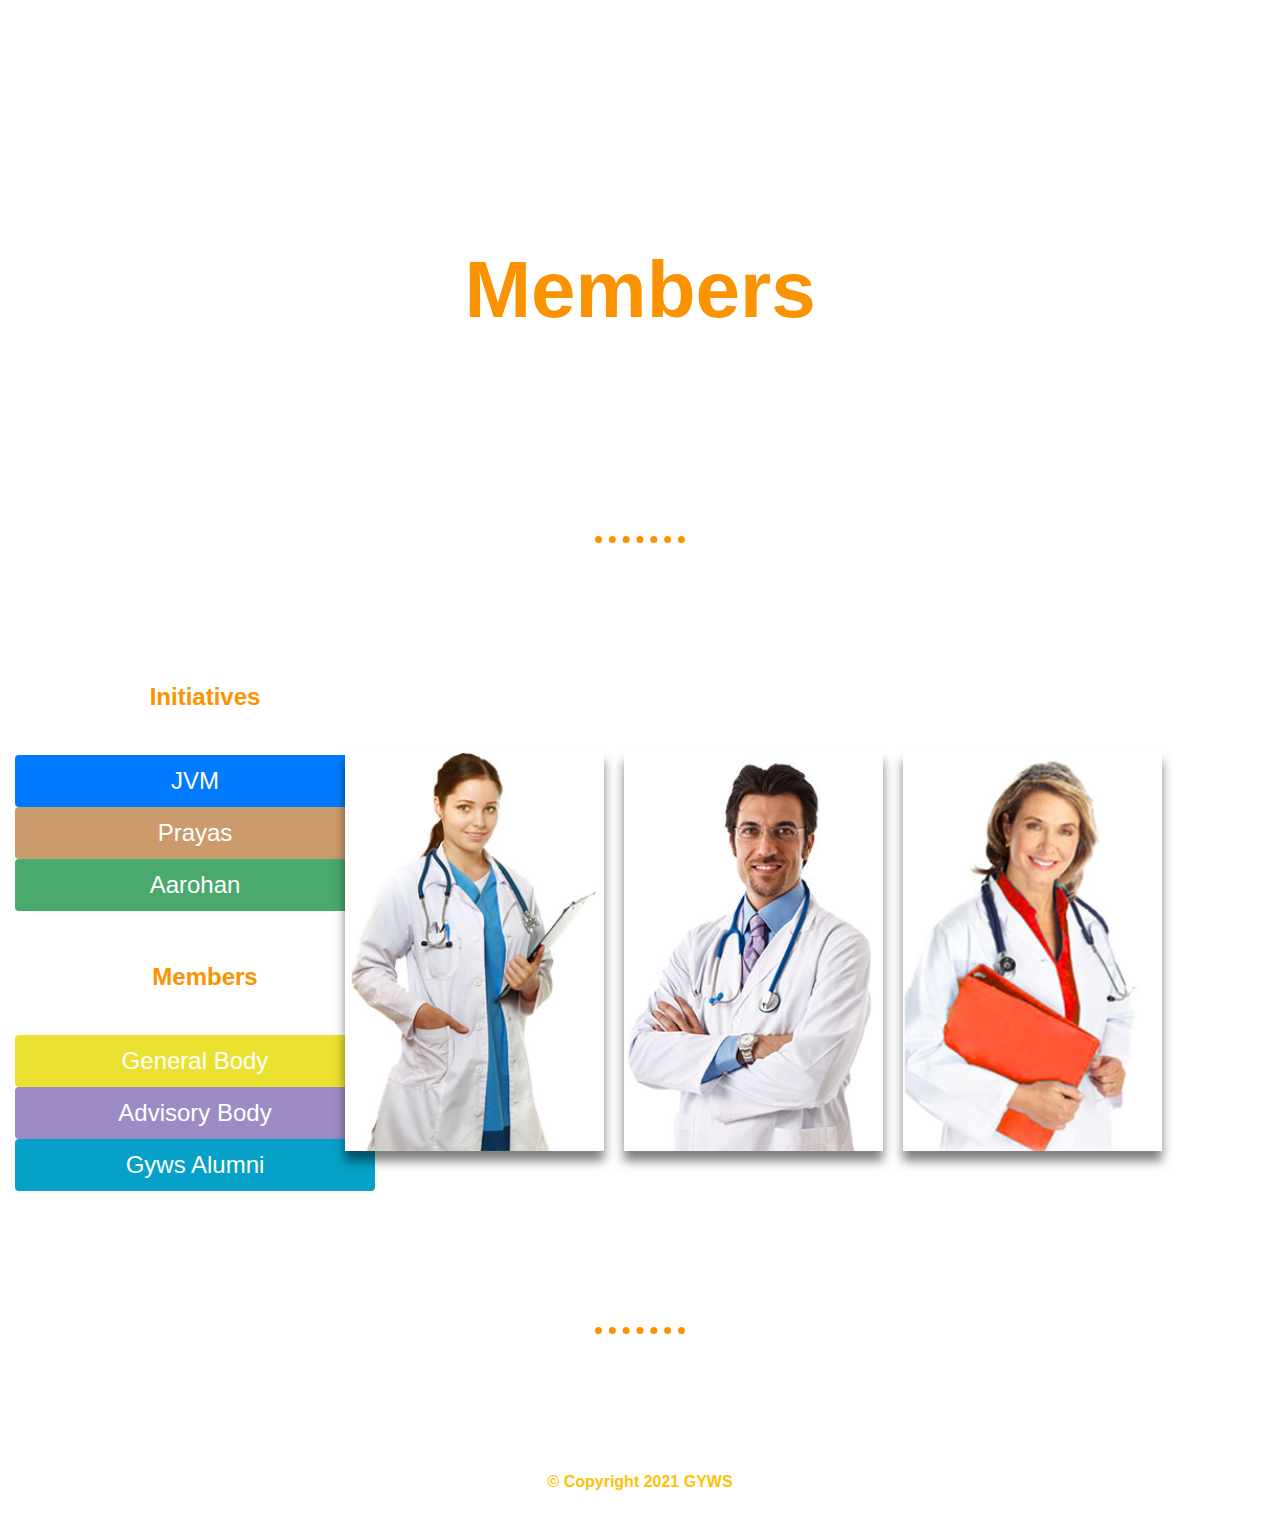
==== raw.html @ 64995d08 "members webpage" ====
<!doctype html>
<html lang="en">
  <head>
    <title>Title</title>
    <!-- Required meta tags -->
    <meta charset="utf-8">
    <meta name="viewport" content="width=device-width, initial-scale=1, shrink-to-fit=no">

    <!-- Bootstrap CSS -->
    <link rel="stylesheet" href="https://stackpath.bootstrapcdn.com/bootstrap/4.3.1/css/bootstrap.min.css" integrity="sha384-ggOyR0iXCbMQv3Xipma34MD+dH/1fQ784/j6cY/iJTQUOhcWr7x9JvoRxT2MZw1T" crossorigin="anonymous">
    <link rel="stylesheet" href="https://cdnjs.cloudflare.com/ajax/libs/font-awesome/4.7.0/css/font-awesome.min.css">
    <link rel="stylesheet" href="https://cdn.jsdelivr.net/npm/@fortawesome/fontawesome-free@5.15.3/css/fontawesome.min.css" integrity="sha384-wESLQ85D6gbsF459vf1CiZ2+rr+CsxRY0RpiF1tLlQpDnAgg6rwdsUF1+Ics2bni" crossorigin="anonymous">
    <style>
    body
        {
            margin: 0;
            padding: 0;
        }
        
        .top
        {
            
            height:400px;
            background-image: url(https://miro.medium.com/max/875/0*DyiyTwLls2OI6Byh);
            background-size: cover;
        }
        
        .toptext{
            padding-top: 230px;
            font-family:-apple-system, BlinkMacSystemFont, 'Segoe UI', Roboto, Oxygen, Ubuntu, Cantarell, 'Open Sans', 'Helvetica Neue', sans-serif;
            font-size: 80px;
        }
        
        .list1{
            margin-left: 20px;
            width: 340px;
        }
        
        .large1{
            font-size: 24px;
            font-family:-apple-system, BlinkMacSystemFont, 'Segoe UI', Roboto, Oxygen, Ubuntu, Cantarell, 'Open Sans', 'Helvetica Neue', sans-serif;
            color:white;
        }
        .large2{
            font-size: 24px;
            font-family:-apple-system, BlinkMacSystemFont, 'Segoe UI', Roboto, Oxygen, Ubuntu, Cantarell, 'Open Sans', 'Helvetica Neue', sans-serif;
            color:#fb9300;
        }
        .color1{
            background-color:  #9D8BC5;
            
        }
        .color2{
            background-color: #cc9b6d;
        }
        .color3{
            background-color: #4aa96c;
        }
        .color4{
            background-color: #ebe131;
        }
        .color5{
            color:#4aa96c;
        }
        .color6{
            background-color:#05A1C8;
        }
        .color7{
            color:#fb9300;
        }
        .color8{
            background-color:#73C38E;
        }
        .color9{
            background-color:#9D8BC5;
        }
        hr{
            border-style:none;
            border-top-style: dotted;
            border-width: 7px;
            width: 7%;
            
            border-color:#fb9300;
        }

        .team-area{
          display: flex;
          width: 90%;
          justify-content: space-around;
        }
        
        .single-team{
          width: 360px;
          height: 400px;
          padding: 24px;
          background: #fff;
          position: relative;
          display: flex;
          align-items: flex-end;
          transition: .6s ease-out;
          box-shadow: 0 10px 10px rgba(0,0,0,0.5);
          margin-right: 10px;
          margin-left: 10px;
        }
        .single-team:hover{
          transform: translateY(15px);
        }
        .single-team:hover:before{
          opacity: 1;
        }
        .single-team:hover .team-text{
          opacity: 1;
          transform: translateY(0);
        }
        .single-team:before{
          content: ' ';
          position: absolute;
          top: 0;
          left: 0;
          display: block;
          width: 100%;
          height: 100%;
          background: linear-gradient(to top, #fb9300, transparent);
          z-index: 2;
          transition: 0.5s;
          opacity: 0;
        }
        .single-team img{
          width: 100%;
          height: 100%;
          position: absolute;
          top: 0;
          left: 0;
          object-fit: cover;
        }
        .single-team .team-text{
          position: relative;
          z-index: 3;
          color: #fff;
          opacity: 0;
          transform: translateY(60px);
          transition: 0.5s;
        }
        .team-text h2{
          margin: 0;
        }
        .team-text a{
          width: 30px;
          height: 30px;
          display: inline-block;
          border: 1px solid #fff;
          border-radius: 50%;
          margin: 0 5px;
          text-decoration: none;
        }
        .team-text a i{
          color: #fff;
          padding: 6px 8px;
        }
        

    </style>
</head>

  <body>

    <div class="container-fluid top">
        <p class="text-center toptext  color7"><strong> Members</strong>
        </p>
    </div>
    
    <br><br><br>
    
    <br>
    <br>
    <hr>
    <br>
    <br><br><br>
    <br>
    
    
    <div class="container-fluid">
        <div class="row">
            <div class="col-lg-3 col-sm-9 ">
                <div class="nav flex-column nav-pills id="v-pills-tab role="tablist" aria-orientation="vertical">
                    <p class="large2 text-center list1"><strong>Initiatives</strong></p><br>
                    <a href="#m1 " class="nav-link active color1 large1 text-center" id="v-pills-home-tab" data-toggle="pill" role="tab">JVM</a>
                    <a href="#m2" class="nav-link color2 large1 text-center" id="v-pills-home-tab" data-toggle="pill" role="tab">Prayas</a>
                    <a href="#m3" class="nav-link color3 large1 text-center" id="v-pills-home-tab" data-toggle="pill" role="tab">Aarohan</a>
                    <br><br><p class="large2 text-center list1"><strong>Members</strong></p><br>
                    <a href="#m4" class="nav-link color4 large1 text-center" id="v-pills-home-tab" data-toggle="pill" role="tab">General Body</a>
                    <a href="#m5" class="nav-link color9 large1 text-center" id="v-pills-home-tab" data-toggle="pill" role="tab">Advisory Body</a>
                    <a href="#m6" class="nav-link color6 large1 text-center" id="v-pills-home-tab" data-toggle="pill" role="tab">Gyws Alumni</a>
                    <br><br>
                </div>
            </div>

            <div class="col-lg-9 col-md-12">
                <div class="tab-content" id="v-pills-tabContent">
                    <div class="tab-pane fade show active" id="m1" role="tabpanel">

                        <!--Changes from here--><br><br><br>

                        <div class="team-area">
                            <div class="single-team">
                              <img src="img-1.jpg" alt="">
                              <div class="team-text">
                                <h2>Person 1</h2>
                                <p>Social Strategy Officer</p>
                                <p>
                                  <a href="#"><i class="fa fa-facebook"></i></a>
                                  <a href="#"><i class="fa fa-twitter"></i></a>
                                  <a href="#"><i class="fa fa-google-plus"></i></a>
                                  <a href="#"><i class="fa fa-instagram"></i></a>
                                </p>
                              </div>
                            </div>
                            <div class="single-team">
                              <img src="img-2.jpg" alt="">
                              <div class="team-text">
                                <h2>Person 2</h2>
                                <p>Chief Officer</p>
                                <p>
                                  <a href="#"><i class="fa fa-facebook" aria-hidden="true"></i></a>
                                  <a href="#"><i class="fa fa-twitter" aria-hidden="true"></i></a>
                                  <a href="#"><i class="fa fa-google-plus" aria-hidden="true"></i></a>
                                  <a href="#"><i class="fa fa-instagram" aria-hidden="true"></i></a>
                                </p>
                              </div>
                            </div>
                            <div class="single-team">
                              <img src="img-3.jpg" alt="">
                              <div class="team-text">
                                <h2>Person 3</h2>
                                <p>Expansion Officer</p>
                                <p>
                                  <a href="#"><i class="fa fa-facebook" aria-hidden="true"></i></a>
                                  <a href="#"><i class="fa fa-twitter" aria-hidden="true"></i></a>
                                  <a href="#"><i class="fa fa-google-plus" aria-hidden="true"></i></a>
                                  <a href="#"><i class="fa fa-instagram" aria-hidden="true"></i></a>
                                </p>
                              </div>
                            </div>
                         </div>
                    


                    </div>

                    <div class="tab-pane fade show " id="m2" role="tabpanel">
                            <!--Changes from here--><br><br><br>

                        <div class="team-area">
                            <div class="single-team">
                              <img src="img-2.jpg" alt="">
                              <div class="team-text">
                                <h2>Person 1</h2>
                                <p>Chief Technical officer</p>
                                <p>
                                  <a href="#"><i class="fa fa-facebook"></i></a>
                                  <a href="#"><i class="fa fa-twitter"></i></a>
                                  <a href="#"><i class="fa fa-google-plus"></i></a>
                                  <a href="#"><i class="fa fa-instagram"></i></a>
                                </p>
                              </div>
                            </div>
                            <div class="single-team">
                              <img src="img-1.jpg" alt="">
                              <div class="team-text">
                                <h2>Person 2</h2>
                                <p>General Secretary</p>
                                <p>
                                  <a href="#"><i class="fa fa-facebook" aria-hidden="true"></i></a>
                                  <a href="#"><i class="fa fa-twitter" aria-hidden="true"></i></a>
                                  <a href="#"><i class="fa fa-google-plus" aria-hidden="true"></i></a>
                                  <a href="#"><i class="fa fa-instagram" aria-hidden="true"></i></a>
                                </p>
                              </div>
                            </div>
                            <div class="single-team">
                              <img src="img-3.jpg" alt="">
                              <div class="team-text">
                                <h2>Person 3</h2>
                                <p>President</p>
                                <p>
                                  <a href="#"><i class="fa fa-facebook" aria-hidden="true"></i></a>
                                  <a href="#"><i class="fa fa-twitter" aria-hidden="true"></i></a>
                                  <a href="#"><i class="fa fa-google-plus" aria-hidden="true"></i></a>
                                  <a href="#"><i class="fa fa-instagram" aria-hidden="true"></i></a>
                                </p>
                              </div>
                            </div>
                         </div>
                    


                     <!--Card End-->  
                    </div>

                    <div class="tab-pane fade show " id="m3" role="tabpanel">
                            <!--Changes from here--><br><br><br>

                        <div class="team-area">
                            <div class="single-team">
                              <img src="https://wallpaperaccess.com/full/2559942.jpg" alt="">
                              <div class="team-text">
                                <h2>Person D</h2>
                                <p>Social Strategy Officer</p>
                                <p>
                                  <a href="#"><i class="fa fa-facebook"></i></a>
                                  <a href="#"><i class="fa fa-twitter"></i></a>
                                  <a href="#"><i class="fa fa-google-plus"></i></a>
                                  <a href="#"><i class="fa fa-instagram"></i></a>
                                </p>
                              </div>
                            </div>
                            <div class="single-team">
                              <img src="https://www.kanelov.com/wp-content/uploads/2019/06/1Print-1-24.jpg" alt="">
                              <div class="team-text">
                                <h2>Person E</h2>
                                <p>Chief Officer</p>
                                <p>
                                  <a href="#"><i class="fa fa-facebook" aria-hidden="true"></i></a>
                                  <a href="#"><i class="fa fa-twitter" aria-hidden="true"></i></a>
                                  <a href="#"><i class="fa fa-google-plus" aria-hidden="true"></i></a>
                                  <a href="#"><i class="fa fa-instagram" aria-hidden="true"></i></a>
                                </p>
                              </div>
                            </div>
                            <div class="single-team">
                              <img src="https://cf.ltkcdn.net/photography/images/std/127342-425x282r1-scenery.jpg" alt="">
                              <div class="team-text">
                                <h2>Person F</h2>
                                <p>Expansion Officer</p>
                                <p>
                                  <a href="#"><i class="fa fa-facebook" aria-hidden="true"></i></a>
                                  <a href="#"><i class="fa fa-twitter" aria-hidden="true"></i></a>
                                  <a href="#"><i class="fa fa-google-plus" aria-hidden="true"></i></a>
                                  <a href="#"><i class="fa fa-instagram" aria-hidden="true"></i></a>
                                </p>
                              </div>
                            </div>
                         </div>
                    


                     <!--Card End-->  
                    </div>
                    <div class="tab-pane fade show " id="m4" role="tabpanel">
                        <!--Changes from here--><br><br><br>

                        <div class="team-area">
                            <div class="single-team">
                              <img src="https://wallpaperaccess.com/full/2559942.jpg" alt="">
                              <div class="team-text">
                                <h2>Person P</h2>
                                <p>Social Strategy Officer</p>
                                <p>
                                  <a href="#"><i class="fa fa-facebook"></i></a>
                                  <a href="#"><i class="fa fa-twitter"></i></a>
                                  <a href="#"><i class="fa fa-google-plus"></i></a>
                                  <a href="#"><i class="fa fa-instagram"></i></a>
                                </p>
                              </div>
                            </div>
                            <div class="single-team">
                              <img src="https://www.kanelov.com/wp-content/uploads/2019/06/1Print-1-24.jpg" alt="">
                              <div class="team-text">
                                <h2>Person Q</h2>
                                <p>Chief Officer</p>
                                <p>
                                  <a href="#"><i class="fa fa-facebook" aria-hidden="true"></i></a>
                                  <a href="#"><i class="fa fa-twitter" aria-hidden="true"></i></a>
                                  <a href="#"><i class="fa fa-google-plus" aria-hidden="true"></i></a>
                                  <a href="#"><i class="fa fa-instagram" aria-hidden="true"></i></a>
                                </p>
                              </div>
                            </div>
                            <div class="single-team">
                              <img src="https://cf.ltkcdn.net/photography/images/std/127342-425x282r1-scenery.jpg" alt="">
                              <div class="team-text">
                                <h2>Person R</h2>
                                <p>Expansion Officer</p>
                                <p>
                                  <a href="#"><i class="fa fa-facebook" aria-hidden="true"></i></a>
                                  <a href="#"><i class="fa fa-twitter" aria-hidden="true"></i></a>
                                  <a href="#"><i class="fa fa-google-plus" aria-hidden="true"></i></a>
                                  <a href="#"><i class="fa fa-instagram" aria-hidden="true"></i></a>
                                </p>
                              </div>
                            </div>
                         </div>
                    


                     <!--Card End-->  
                    </div>
                    <div class="tab-pane fade show " id="m5" role="tabpanel">
                        <!--Changes from here--><br><br><br>

                        <div class="team-area">
                            <div class="single-team">
                              <img src="https://wallpaperaccess.com/full/2559942.jpg" alt="">
                              <div class="team-text">
                                <h2>Person A</h2>
                                <p>Social Strategy Officer</p>
                                <p>
                                  <a href="#"><i class="fa fa-facebook"></i></a>
                                  <a href="#"><i class="fa fa-twitter"></i></a>
                                  <a href="#"><i class="fa fa-google-plus"></i></a>
                                  <a href="#"><i class="fa fa-instagram"></i></a>
                                </p>
                              </div>
                            </div>
                            <div class="single-team">
                              <img src="https://www.kanelov.com/wp-content/uploads/2019/06/1Print-1-24.jpg" alt="">
                              <div class="team-text">
                                <h2>Person B</h2>
                                <p>Chief Officer</p>
                                <p>
                                  <a href="#"><i class="fa fa-facebook" aria-hidden="true"></i></a>
                                  <a href="#"><i class="fa fa-twitter" aria-hidden="true"></i></a>
                                  <a href="#"><i class="fa fa-google-plus" aria-hidden="true"></i></a>
                                  <a href="#"><i class="fa fa-instagram" aria-hidden="true"></i></a>
                                </p>
                              </div>
                            </div>
                            <div class="single-team">
                              <img src="https://cf.ltkcdn.net/photography/images/std/127342-425x282r1-scenery.jpg" alt="">
                              <div class="team-text">
                                <h2>Person C</h2>
                                <p>Expansion Officer</p>
                                <p>
                                  <a href="#"><i class="fa fa-facebook" aria-hidden="true"></i></a>
                                  <a href="#"><i class="fa fa-twitter" aria-hidden="true"></i></a>
                                  <a href="#"><i class="fa fa-google-plus" aria-hidden="true"></i></a>
                                  <a href="#"><i class="fa fa-instagram" aria-hidden="true"></i></a>
                                </p>
                              </div>
                            </div>
                         </div>
                    


                     <!--Card End-->  
                    </div>

                    
                    <div class="tab-pane fade show " id="m6" role="tabpanel">
                        
                        
                        <!--Changes from here--><br><br><br>

                        <div class="team-area">
                            <div class="single-team">
                              <img src="https://wallpaperaccess.com/full/2559942.jpg" alt="">
                              <div class="team-text">
                                <h2>Person X</h2>
                                <p>Chief Financial Officer</p>
                                <p>
                                  <a href="#"><i class="fa fa-facebook"></i></a>
                                  <a href="#"><i class="fa fa-twitter"></i></a>
                                  <a href="#"><i class="fa fa-google-plus"></i></a>
                                  <a href="#"><i class="fa fa-instagram"></i></a>
                                </p>
                              </div>
                            </div>
                            <div class="single-team">
                              <img src="https://www.kanelov.com/wp-content/uploads/2019/06/1Print-1-24.jpg" alt="">
                              <div class="team-text">
                                <h2>Person Y</h2>
                                <p>Chief Executive Officer</p>
                                <p>
                                  <a href="#"><i class="fa fa-facebook" aria-hidden="true"></i></a>
                                  <a href="#"><i class="fa fa-twitter" aria-hidden="true"></i></a>
                                  <a href="#"><i class="fa fa-google-plus" aria-hidden="true"></i></a>
                                  <a href="#"><i class="fa fa-instagram" aria-hidden="true"></i></a>
                                </p>
                              </div>
                            </div>
                            <div class="single-team">
                              <img src="https://cf.ltkcdn.net/photography/images/std/127342-425x282r1-scenery.jpg" alt="">
                              <div class="team-text">
                                <h2>Person Z</h2>
                                <p>Expansion Officer</p>
                                <p>
                                  <a href="#"><i class="fa fa-facebook" aria-hidden="true"></i></a>
                                  <a href="#"><i class="fa fa-twitter" aria-hidden="true"></i></a>
                                  <a href="#"><i class="fa fa-google-plus" aria-hidden="true"></i></a>
                                  <a href="#"><i class="fa fa-instagram" aria-hidden="true"></i></a>
                                </p>
                              </div>
                            </div>

                            
                         </div>
                    


                     <!--Card End-->  
                    </p>
                    </div>
                </div>
            </div>
            

             
        </div>
    </div>
    <br><br><br><hr><br><br><br>
            <br><br>
            <p class="text-center text-warning"><strong>&copy; Copyright 2021 GYWS</strong></p><br>

      
    <!-- Optional JavaScript -->
    <!-- jQuery first, then Popper.js, then Bootstrap JS -->
    <script src="https://code.jquery.com/jquery-3.3.1.slim.min.js" integrity="sha384-q8i/X+965DzO0rT7abK41JStQIAqVgRVzpbzo5smXKp4YfRvH+8abtTE1Pi6jizo" crossorigin="anonymous"></script>
    <script src="https://cdnjs.cloudflare.com/ajax/libs/popper.js/1.14.7/umd/popper.min.js" integrity="sha384-UO2eT0CpHqdSJQ6hJty5KVphtPhzWj9WO1clHTMGa3JDZwrnQq4sF86dIHNDz0W1" crossorigin="anonymous"></script>
    <script src="https://stackpath.bootstrapcdn.com/bootstrap/4.3.1/js/bootstrap.min.js" integrity="sha384-JjSmVgyd0p3pXB1rRibZUAYoIIy6OrQ6VrjIEaFf/nJGzIxFDsf4x0xIM+B07jRM" crossorigin="anonymous"></script>
  </body>
</html>
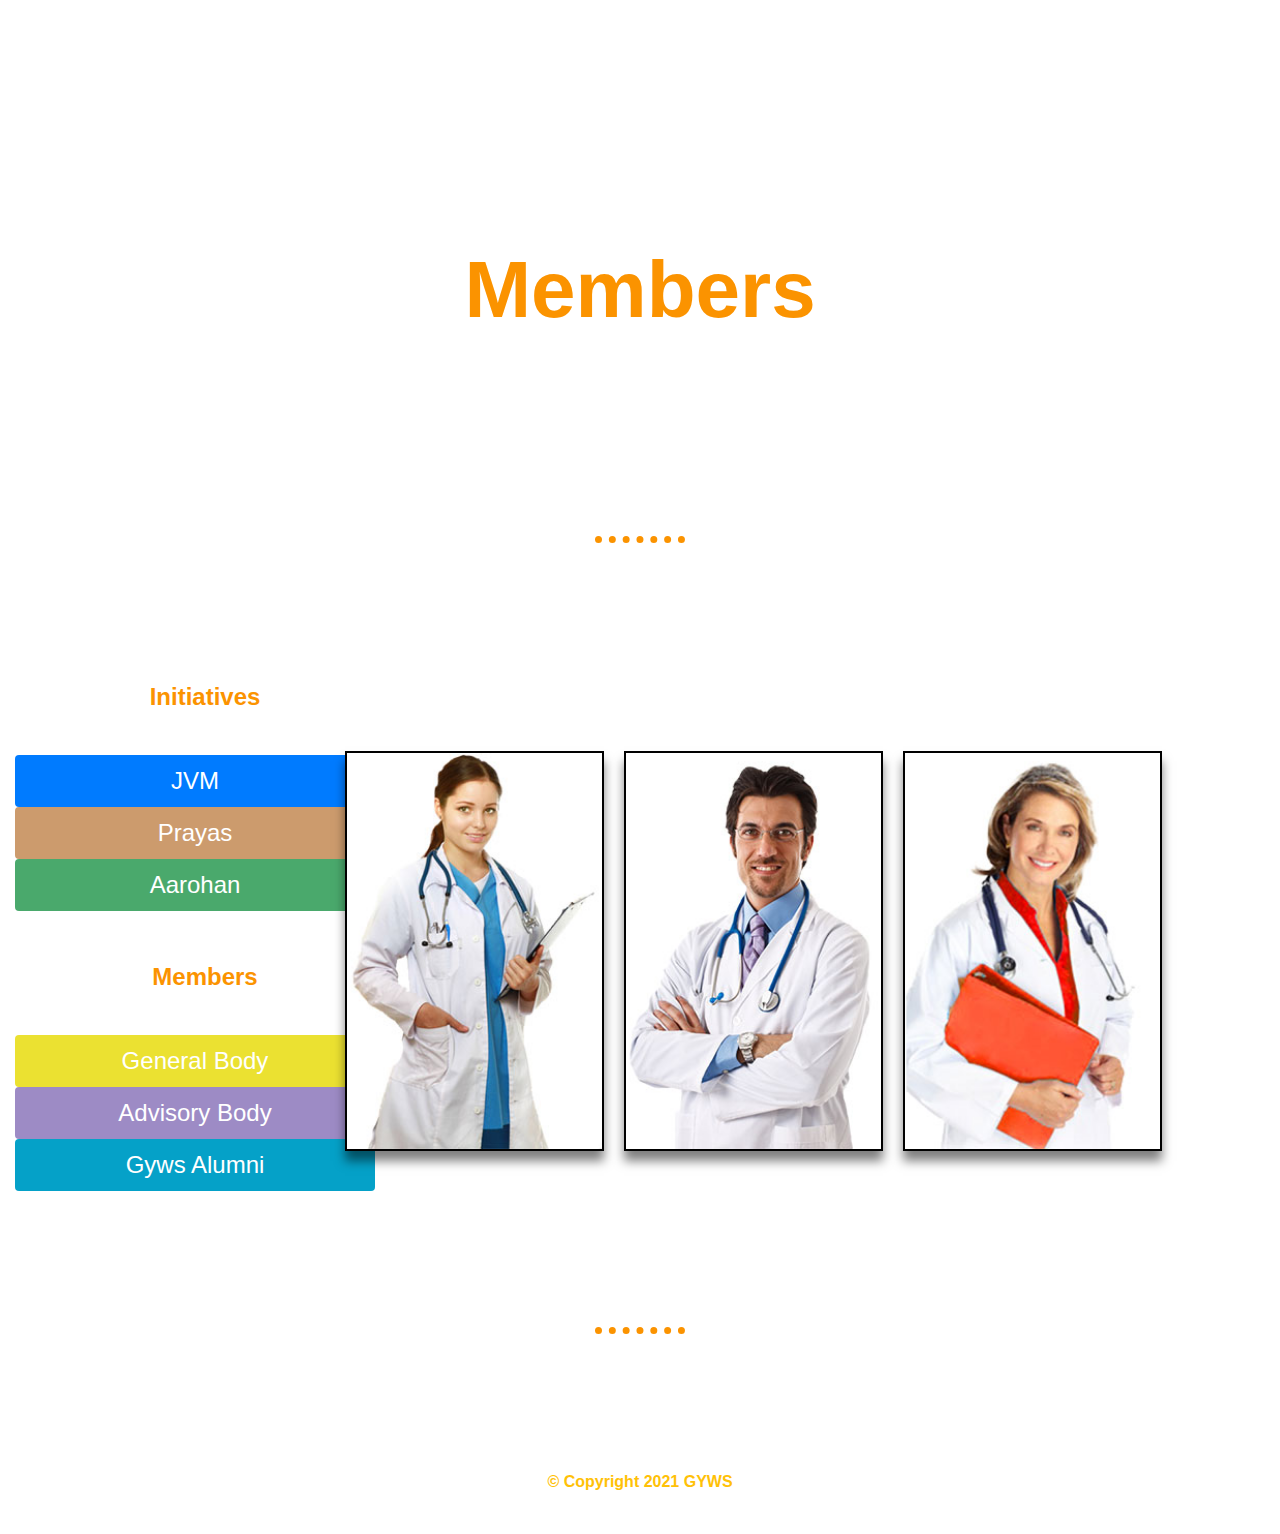
==== commit 9205de99: "Added border" ====
--- a/raw.html
+++ b/raw.html
@@ -101,6 +101,7 @@
           box-shadow: 0 10px 10px rgba(0,0,0,0.5);
           margin-right: 10px;
           margin-left: 10px;
+          border: solid black 2px;
         }
         .single-team:hover{
           transform: translateY(15px);
@@ -518,4 +519,4 @@
     <script src="https://cdnjs.cloudflare.com/ajax/libs/popper.js/1.14.7/umd/popper.min.js" integrity="sha384-UO2eT0CpHqdSJQ6hJty5KVphtPhzWj9WO1clHTMGa3JDZwrnQq4sF86dIHNDz0W1" crossorigin="anonymous"></script>
     <script src="https://stackpath.bootstrapcdn.com/bootstrap/4.3.1/js/bootstrap.min.js" integrity="sha384-JjSmVgyd0p3pXB1rRibZUAYoIIy6OrQ6VrjIEaFf/nJGzIxFDsf4x0xIM+B07jRM" crossorigin="anonymous"></script>
   </body>
-</html>+</html>
